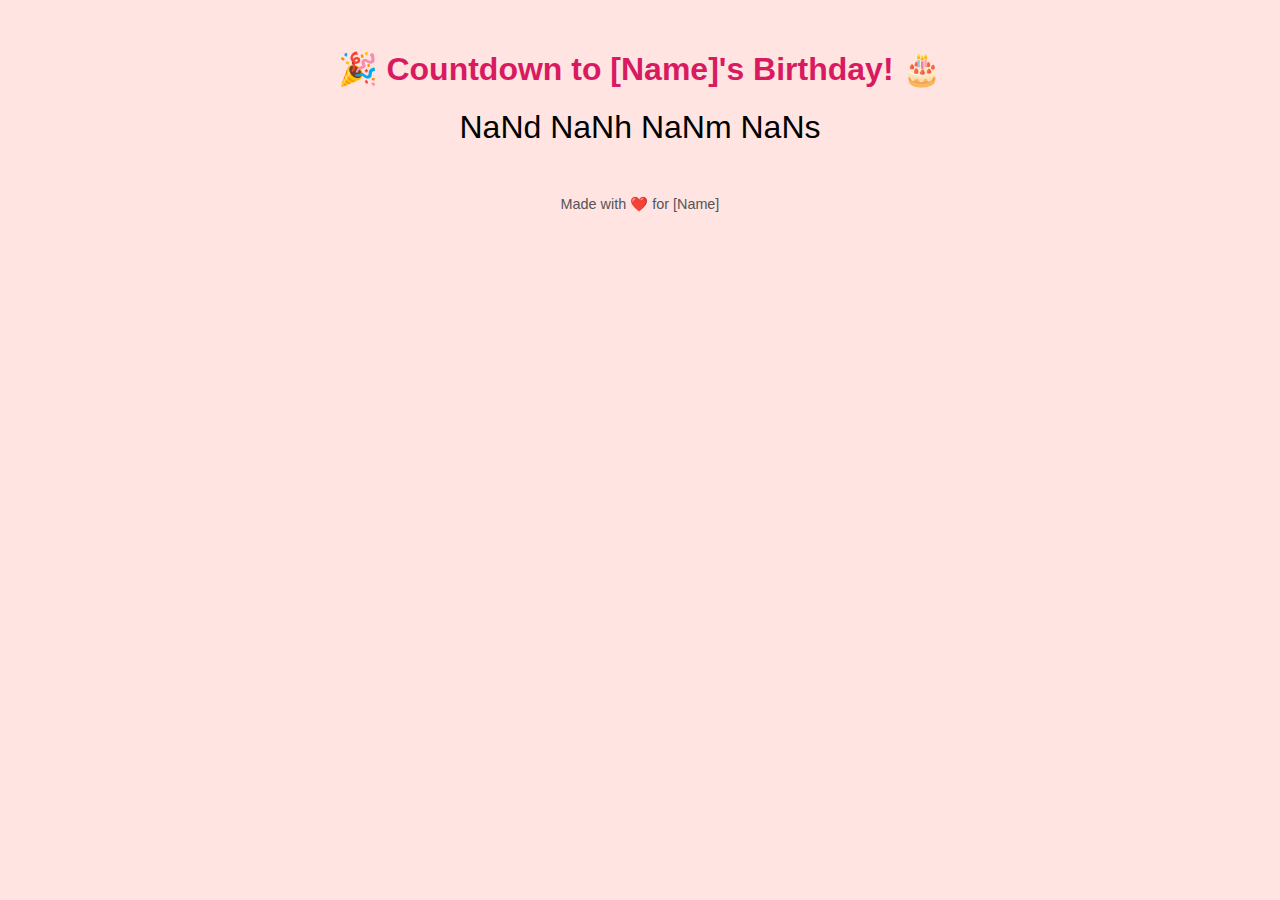
==== countdown.html @ eb9030c3 "Add files via upload" ====
<!DOCTYPE html>
<html lang="en">
<head>
    <meta charset="UTF-8">
    <meta name="viewport" content="width=device-width, initial-scale=1.0">
    <title>Happy Birthday Countdown</title>
    <style>
        body {
            font-family: Arial, sans-serif;
            text-align: center;
            background-color: #ffe4e1;
            margin: 0;
            padding: 0;
        }
        .container {
            margin-top: 50px;
        }
        h1 {
            color: #d81b60;
        }
        #countdown {
            font-size: 2em;
            color: #000;
            margin-top: 20px;
        }
        footer {
            margin-top: 50px;
            font-size: 0.9em;
            color: #555;
        }
    </style>
</head>
<body>
    <div class="container">
        <h1>🎉 Countdown to [Name]'s Birthday! 🎂</h1>
        <div id="countdown">Loading...</div>
    </div>
    <footer>
        Made with ❤️ for [Name]
    </footer>

    <script>
        const targetDate = new Date("YYYY-MM-DD").getTime(); // Replace YYYY-MM-DD with the actual birthday date
        const countdown = document.getElementById("countdown");

        function updateCountdown() {
            const now = new Date().getTime();
            const timeDifference = targetDate - now;

            if (timeDifference <= 0) {
                countdown.textContent = "🎉 Happy Birthday! 🎂";
                return;
            }

            const days = Math.floor(timeDifference / (1000 * 60 * 60 * 24));
            const hours = Math.floor((timeDifference % (1000 * 60 * 60 * 24)) / (1000 * 60 * 60));
            const minutes = Math.floor((timeDifference % (1000 * 60 * 60)) / (1000 * 60));
            const seconds = Math.floor((timeDifference % (1000 * 60)) / 1000);

            countdown.textContent = `${days}d ${hours}h ${minutes}m ${seconds}s`;
        }

        updateCountdown(); // Initial call
        setInterval(updateCountdown, 1000); // Update every second
    </script>
</body>
</html>
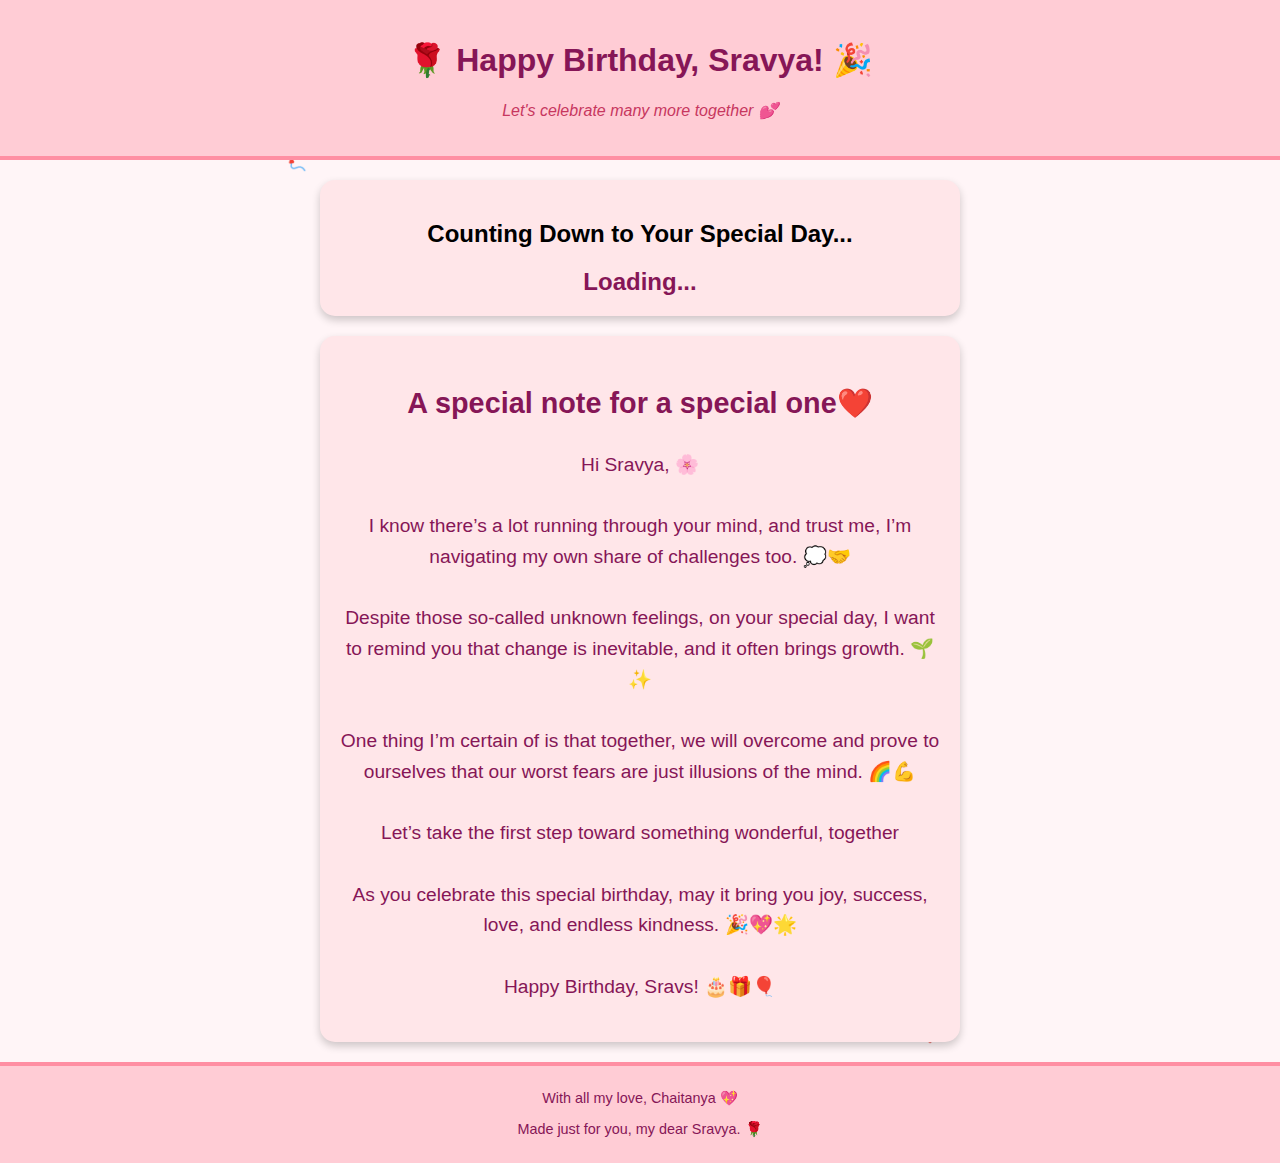
==== commit a1f65839: "ultrapack" ====
--- a/countdown.html
+++ b/countdown.html
@@ -1,67 +1,48 @@
-<!DOCTYPE html>
-<html lang="en">
-<head>
-    <meta charset="UTF-8">
-    <meta name="viewport" content="width=device-width, initial-scale=1.0">
-    <title>Happy Birthday Countdown</title>
-    <style>
-        body {
-            font-family: Arial, sans-serif;
-            text-align: center;
-            background-color: #ffe4e1;
-            margin: 0;
-            padding: 0;
-        }
-        .container {
-            margin-top: 50px;
-        }
-        h1 {
-            color: #d81b60;
-        }
-        #countdown {
-            font-size: 2em;
-            color: #000;
-            margin-top: 20px;
-        }
-        footer {
-            margin-top: 50px;
-            font-size: 0.9em;
-            color: #555;
-        }
-    </style>
-</head>
-<body>
-    <div class="container">
-        <h1>🎉 Countdown to [Name]'s Birthday! 🎂</h1>
-        <div id="countdown">Loading...</div>
-    </div>
-    <footer>
-        Made with ❤️ for [Name]
-    </footer>
-
-    <script>
-        const targetDate = new Date("YYYY-MM-DD").getTime(); // Replace YYYY-MM-DD with the actual birthday date
-        const countdown = document.getElementById("countdown");
-
-        function updateCountdown() {
-            const now = new Date().getTime();
-            const timeDifference = targetDate - now;
-
-            if (timeDifference <= 0) {
-                countdown.textContent = "🎉 Happy Birthday! 🎂";
-                return;
-            }
-
-            const days = Math.floor(timeDifference / (1000 * 60 * 60 * 24));
-            const hours = Math.floor((timeDifference % (1000 * 60 * 60 * 24)) / (1000 * 60 * 60));
-            const minutes = Math.floor((timeDifference % (1000 * 60 * 60)) / (1000 * 60));
-            const seconds = Math.floor((timeDifference % (1000 * 60)) / 1000);
-
-            countdown.textContent = `${days}d ${hours}h ${minutes}m ${seconds}s`;
-        }
-
-        updateCountdown(); // Initial call
-        setInterval(updateCountdown, 1000); // Update every second
-    </script>
-</body>
-</html>
+<!DOCTYPE html>
+<html lang="en">
+<head>
+    <meta charset="UTF-8">
+    <meta name="viewport" content="width=device-width, initial-scale=1.0">
+    <title>Happy Birthday, Sravya! 💖</title>
+    <link rel="stylesheet" href="style.css">
+</head>
+<body>
+    <!-- Audio element for background music -->
+    <audio id="birthday-audio" preload="auto" loop>
+        <source src="happy-birthday.mp3" type="audio/mpeg">
+        Your browser does not support the audio element.
+    </audio>
+
+    <header class="header">
+        <h1>🌹 Happy Birthday, Sravya! 🎉</h1>
+        <p class="subtitle">Let's celebrate many more together 💕</p>
+    </header>
+
+    <main>
+        <section id="countdown" class="countdown">
+            <h2>Counting Down to Your Special Day...</h2>
+            <div id="timer" class="timer">Loading...</div>
+        </section>
+
+        <section id="love-note" class="love-note">
+            <h2>A special note for a special one❤️</h2>
+            <p class="note">
+                Hi Sravya, 🌸<br><br>
+                I know there’s a lot running through your mind, and trust me, I’m navigating my own share of challenges too. 💭🤝<br><br>
+                Despite those so-called unknown feelings, on your special day, I want to remind you that change is inevitable, and it often brings growth. 🌱✨<br><br>
+                One thing I’m certain of is that together, we will overcome and prove to ourselves that our worst fears are just illusions of the mind. 🌈💪<br><br>
+                Let’s take the first step toward something wonderful, together<br><br>
+                As you celebrate this special birthday, may it bring you joy, success, love, and endless kindness. 🎉💖🌟<br><br>
+                Happy Birthday, Sravs! 🎂🎁🎈
+            </p>
+        </section>
+    </main>
+
+    <footer class="footer">
+        <p>With all my love, Chaitanya 💖</p>
+        <p>Made just for you, my dear Sravya. 🌹</p>
+    </footer>
+
+    <script src="script.js" defer></script>
+</body>
+</html>
--- a/style.css
+++ b/style.css
@@ -0,0 +1,130 @@
+/* General body styling */
+body {
+    font-family: 'Arial', sans-serif;
+    background: #fff5f7; /* Light pink background */
+    margin: 0;
+    padding: 0;
+    text-align: center;
+    position: relative;
+    overflow-x: hidden; /* Allow horizontal scrolling to avoid any overflow */
+    overflow-y: scroll; /* Allow vertical scrolling */
+}
+
+/* Header styling */
+.header {
+    background: #ffccd5;
+    padding: 20px;
+    color: #861657;
+    border-bottom: 4px solid #ff8fa3;
+    z-index: 2;
+    position: relative;
+}
+
+/* Subtitle styling */
+.subtitle {
+    font-style: italic;
+    color: #c7375f;
+}
+
+/* Countdown section */
+.countdown, .love-note {
+    margin: 20px auto;
+    padding: 20px;
+    border-radius: 15px;
+    background: #ffe6e9;
+    box-shadow: 0px 4px 8px rgba(0, 0, 0, 0.2);
+    width: 90%;
+    max-width: 600px;
+    z-index: 2;
+    position: relative;
+}
+
+/* Timer styling */
+.timer {
+    font-size: 1.5em;
+    font-weight: bold;
+    color: #861657;
+}
+
+/* Love Note section styling */
+.love-note {
+    font-size: 1.2em;
+    color: #861657;
+    line-height: 1.6;
+}
+
+/* Footer styling */
+.footer {
+    background: #ffccd5;
+    padding: 10px;
+    color: #861657;
+    border-top: 4px solid #ff8fa3;
+    font-size: 0.9em;
+    z-index: 2;
+    position: relative;
+}
+
+/* Balloon and Love Symbols Background Animation */
+@keyframes balloon-float {
+    0% { transform: translateY(0); }
+    100% { transform: translateY(-600px); }
+}
+
+@keyframes love-bubble {
+    0% { opacity: 0; transform: scale(0.8); }
+    50% { opacity: 1; transform: scale(1.2); }
+    100% { opacity: 0; transform: scale(0.8); }
+}
+
+/* Adding animated balloons and hearts to the background */
+body::before, body::after {
+    z-index: 1;
+    position: absolute;
+    font-size: 3em;
+    animation: balloon-float 10s infinite ease-in-out;
+}
+
+/* Extra floating balloons */
+body::before {
+    content: "🎈";
+    top: 10%;
+    left: 20%;
+    animation-duration: 12s;
+    animation-delay: -4s;
+}
+
+body::after {
+    content: "❤️";
+    bottom: 10%;
+    right: 25%;
+    animation: love-bubble 6s infinite ease-in-out;
+    animation-delay: -2s;
+}
+
+/* Floating Balloons */
+body .balloon {
+    position: absolute;
+    font-size: 4em;
+    animation: balloon-float 12s infinite ease-in-out;
+    z-index: 1;
+}
+
+body .balloon:nth-child(1) { left: 30%; top: 15%; }
+body .balloon:nth-child(2) { left: 40%; top: 40%; }
+body .balloon:nth-child(3) { left: 60%; top: 25%; }
+
+body .heart {
+    position: absolute;
+    font-size: 3em;
+    animation: love-bubble 10s infinite ease-in-out;
+    color: #ff4d94;
+    z-index: 1;
+}
+
+body .heart:nth-child(odd) {
+    animation-delay: -3s;
+}
+
+body .heart:nth-child(even) {
+    animation-delay: -5s;
+}
